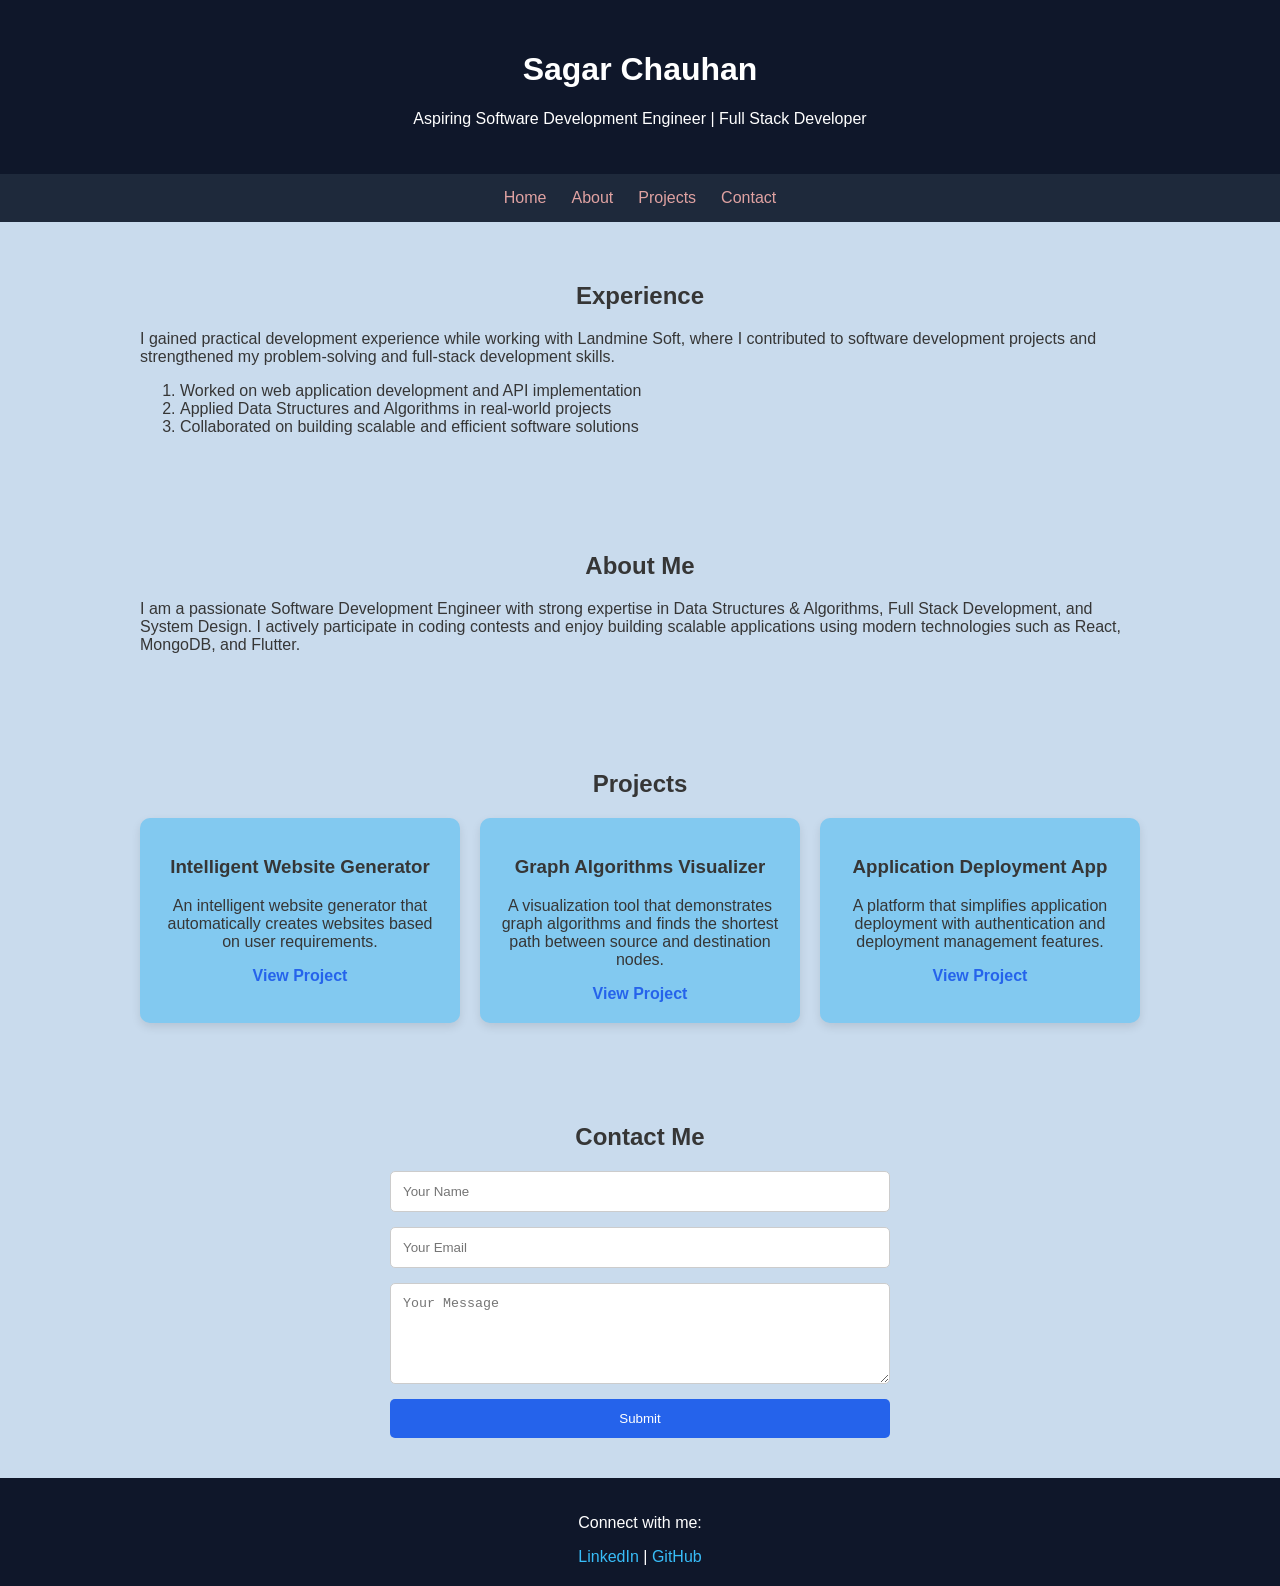
==== index.html @ afb1110c "basic html css" ====
<!doctype html>
<html lang="en">
  <head>
    <meta charset="UTF-8" />
    <meta name="viewport" content="width=device-width, initial-scale=1.0" />
    <title>Sagar Chauhan | Portfolio</title>

    <link rel="preconnect" href="https://fonts.googleapis.com" />
    <link rel="preconnect" href="https://fonts.gstatic.com" crossorigin />
    <link
      href="https://fonts.googleapis.com/css2?family=Outfit:wght@100..900&display=swap"
      rel="stylesheet"
    />

    <link rel="stylesheet" href="style.css" />
  </head>

  <body>
    <header>
      <h1>Sagar Chauhan</h1>
      <p>Aspiring Software Development Engineer | Full Stack Developer</p>
    </header>

    <nav>
      <a href="#home">Home</a>
      <a href="#about">About</a>
      <a href="#projects">Projects</a>
      <a href="#contact">Contact</a>
    </nav>

    <section id="home" class="container">
      <h2>Experience</h2>

      <p>
        I gained practical development experience while working with Landmine
        Soft, where I contributed to software development projects and
        strengthened my problem-solving and full-stack development skills.
      </p>

      <ol>
        <li>Worked on web application development and API implementation</li>
        <li>Applied Data Structures and Algorithms in real-world projects</li>
        <li>
          Collaborated on building scalable and efficient software solutions
        </li>
      </ol>
    </section>

    <section id="about" class="container">
      <h2>About Me</h2>

      <p>
        I am a passionate Software Development Engineer with strong expertise in
        Data Structures & Algorithms, Full Stack Development, and System Design.
        I actively participate in coding contests and enjoy building scalable
        applications using modern technologies such as React, MongoDB, and
        Flutter.
      </p>
    </section>

    <section id="projects" class="container">
      <h2>Projects</h2>

      <div class="project-grid">
        <div class="project-card">
          <h3>Intelligent Website Generator</h3>
          <p>
            An intelligent website generator that automatically creates websites
            based on user requirements.
          </p>
          <a
            href="https://github.com/sagarrrr21/intelligent-website-genrator"
            target="_blank"
            >View Project</a
          >
        </div>

        <div class="project-card">
          <h3>Graph Algorithms Visualizer</h3>
          <p>
            A visualization tool that demonstrates graph algorithms and finds
            the shortest path between source and destination nodes.
          </p>
          <a
            href="https://github.com/sagarrrr21/Path-Finding-Visualizer"
            target="_blank"
            >View Project</a
          >
        </div>

        <div class="project-card">
          <h3>Application Deployment App</h3>
          <p>
            A platform that simplifies application deployment with
            authentication and deployment management features.
          </p>
          <a href="https://github.com/sagarrrr21/Scalara" target="_blank"
            >View Project</a
          >
        </div>
      </div>
    </section>

    <section id="contact" class="container">
      <h2>Contact Me</h2>

      <form>
        <input type="text" name="name" placeholder="Your Name" required />
        <input type="email" name="email" placeholder="Your Email" required />
        <textarea
          name="message"
          placeholder="Your Message"
          rows="5"
          required
        ></textarea>
        <button type="submit">Submit</button>
      </form>
    </section>

    <footer>
      <p>Connect with me:</p>
      <a href="https://www.linkedin.com/in/sagarrrr21/" target="_blank"
        >LinkedIn</a
      >
      |
      <a href="https://github.com/sagarrrr21" target="_blank">GitHub</a>
    </footer>
  </body>
</html>
---- style.css ----
body {
  margin: 0;
  font-family: "Poppins", sans-serif;
  background-color: #c9dbed;
  color: #363636;
}

.container {
  max-width: 1000px;
  margin: auto;
  padding: 40px 20px;
}


header {
  background: #0f172a;
  color: white;
  text-align: center;
  padding: 30px;
}

nav {
  background: #1e293b;
  display: flex;
  justify-content: center;
  gap: 25px;
  padding: 15px;
}

nav a {
  color: rgb(224, 162, 162);
  text-decoration: none;
  font-weight: 500;
}

nav a:hover {
  color: #54c2f1;
}


section h2 {
  text-align: center;
  margin-bottom: 20px;
}


.project-grid {
  display: flex;
  gap: 20px;
  flex-wrap: wrap;
  justify-content: center;
}

.project-card {
  background: rgb(130, 201, 240);
  padding: 20px;
  border-radius: 10px;
  width: 280px;
  box-shadow: 0 4px 10px rgba(0, 0, 0, 0.1);
  text-align: center;
}

.project-card a {
  text-decoration: none;
  color: #2563eb;
  font-weight: bold;
}

form {
  display: flex;
  flex-direction: column;
  gap: 15px;
  max-width: 500px;
  margin: auto;
}

input,
textarea {
  padding: 12px;
  border-radius: 5px;
  border: 1px solid #ccc;
}

button {
  padding: 12px;
  background: #2563eb;
  color: white;
  border: none;
  cursor: pointer;
  border-radius: 5px;
}

button:hover {
  background: #1d4ed8;
}


footer {
  background: #0f172a;
  color: white;
  text-align: center;
  padding: 20px;
}

footer a {
  color: #38bdf8;
  text-decoration: none;
}


@media (max-width: 768px) {
  nav {
    flex-direction: column;
    align-items: center;
  }

  .project-grid {
    flex-direction: column;
    align-items: center;
  }
}
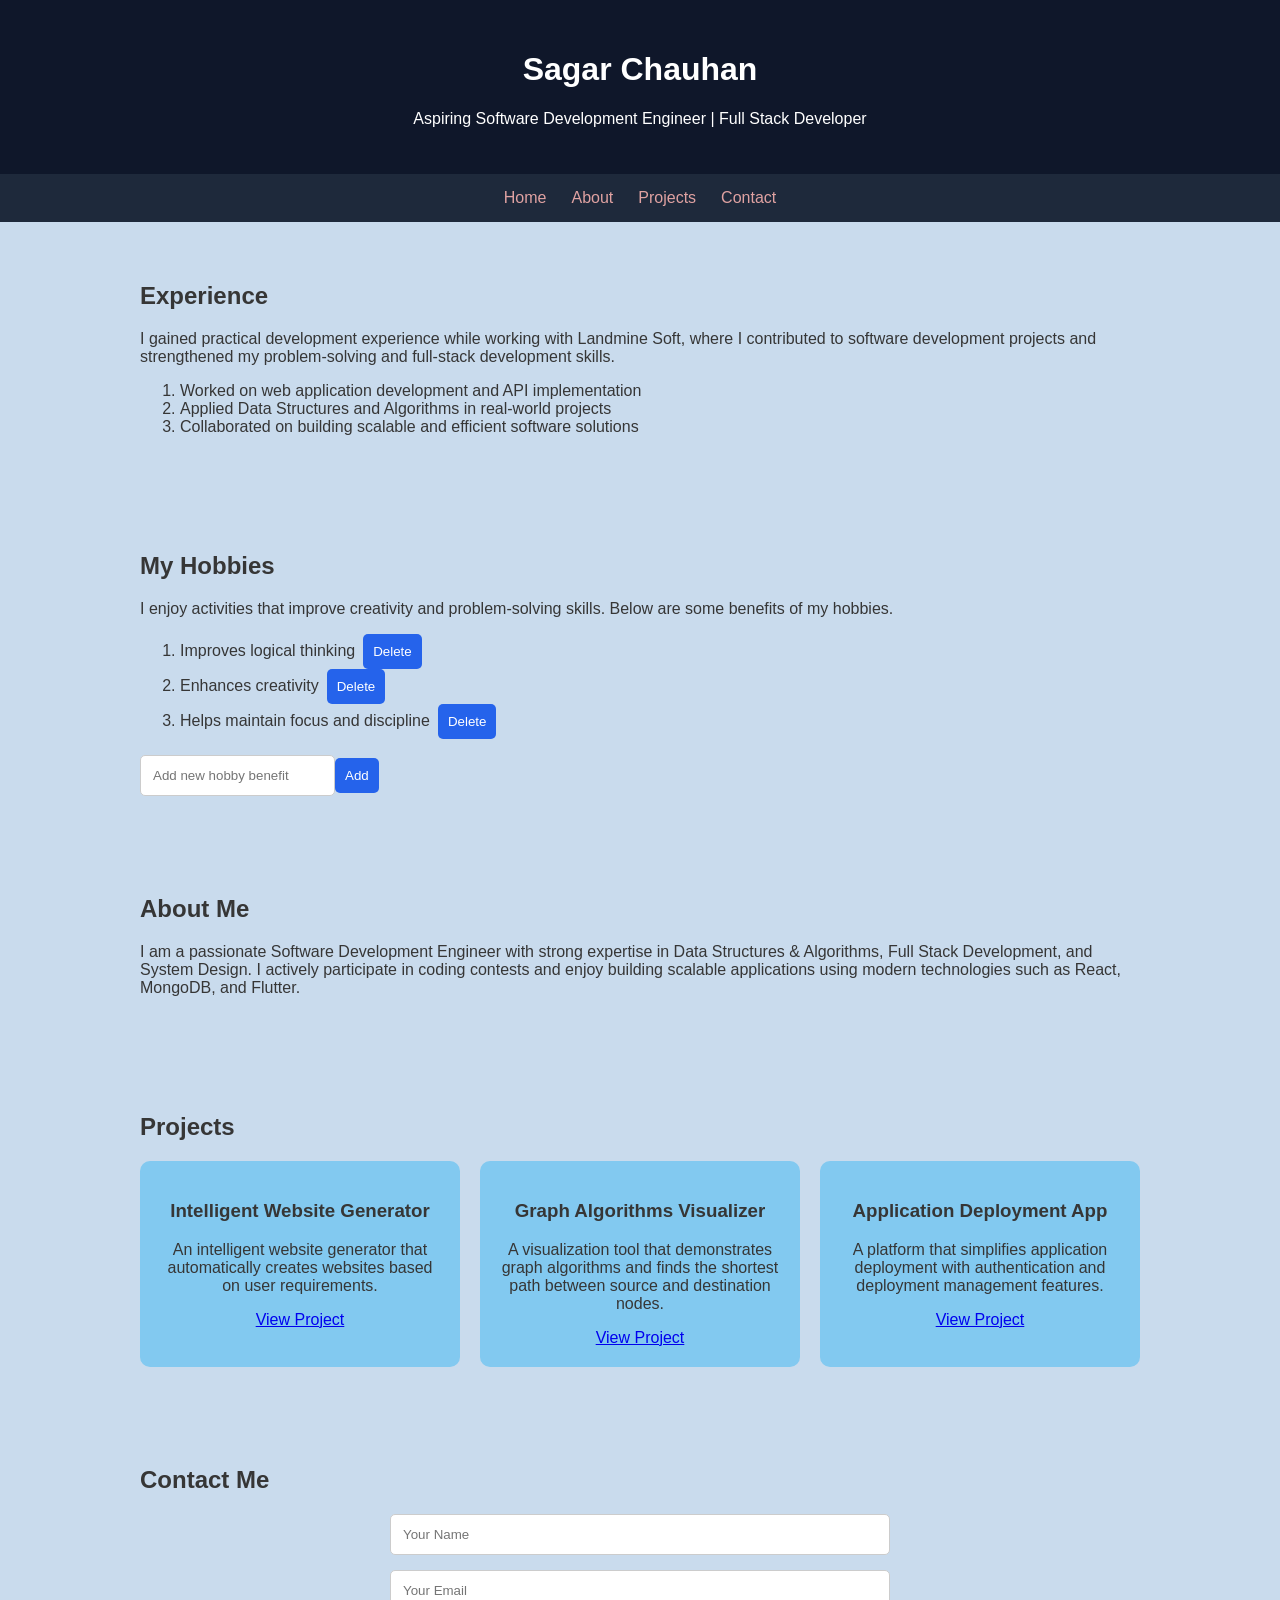
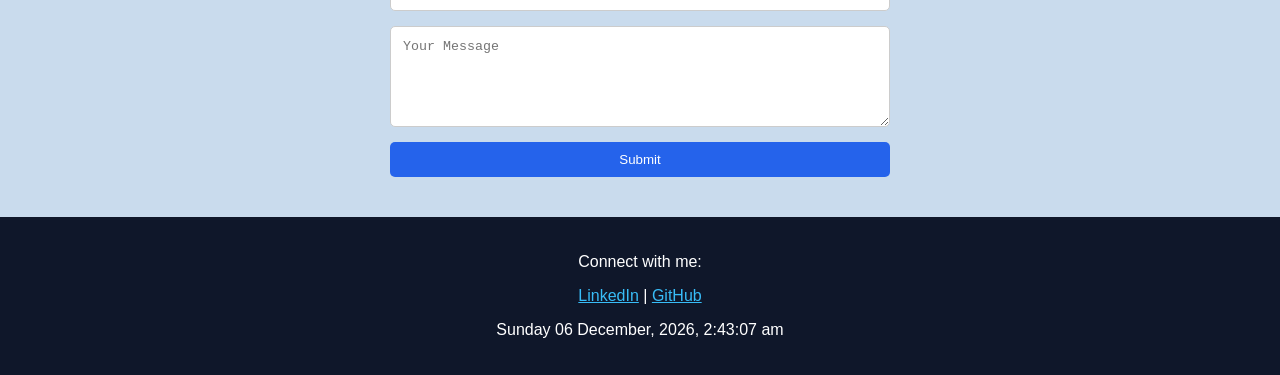
==== commit 4cac95d6: "2 week assignment changes" ====
--- a/index.html
+++ b/index.html
@@ -43,6 +43,20 @@
         <li>
           Collaborated on building scalable and efficient software solutions
         </li>
+      </ol>
+    </section>
+    <section id="hobby" class="container">
+      <h2>My Hobbies</h2>
+
+      <p>
+        I enjoy activities that improve creativity and problem-solving skills.
+        Below are some benefits of my hobbies.
+      </p>
+
+      <ol>
+        <li>Improves logical thinking</li>
+        <li>Enhances creativity</li>
+        <li>Helps maintain focus and discipline</li>
       </ol>
     </section>
 
@@ -125,5 +139,6 @@
       |
       <a href="https://github.com/sagarrrr21" target="_blank">GitHub</a>
     </footer>
+    <script src="script.js"></script>
   </body>
 </html>
--- a/style.css
+++ b/style.css
@@ -1,6 +1,6 @@
 body {
   margin: 0;
-  font-family: "Poppins", sans-serif;
+  font-family: "Outfit", sans-serif;
   background-color: #c9dbed;
   color: #363636;
 }
@@ -10,7 +10,6 @@
   margin: auto;
   padding: 40px 20px;
 }
-
 
 header {
   background: #0f172a;
@@ -30,25 +29,17 @@
 nav a {
   color: rgb(224, 162, 162);
   text-decoration: none;
-  font-weight: 500;
 }
 
 nav a:hover {
   color: #54c2f1;
 }
 
-
-section h2 {
-  text-align: center;
-  margin-bottom: 20px;
-}
-
-
 .project-grid {
   display: flex;
   gap: 20px;
+  justify-content: center;
   flex-wrap: wrap;
-  justify-content: center;
 }
 
 .project-card {
@@ -56,14 +47,7 @@
   padding: 20px;
   border-radius: 10px;
   width: 280px;
-  box-shadow: 0 4px 10px rgba(0, 0, 0, 0.1);
   text-align: center;
-}
-
-.project-card a {
-  text-decoration: none;
-  color: #2563eb;
-  font-weight: bold;
 }
 
 form {
@@ -82,7 +66,7 @@
 }
 
 button {
-  padding: 12px;
+  padding: 10px;
   background: #2563eb;
   color: white;
   border: none;
@@ -94,7 +78,6 @@
   background: #1d4ed8;
 }
 
-
 footer {
   background: #0f172a;
   color: white;
@@ -104,18 +87,4 @@
 
 footer a {
   color: #38bdf8;
-  text-decoration: none;
 }
-
-
-@media (max-width: 768px) {
-  nav {
-    flex-direction: column;
-    align-items: center;
-  }
-
-  .project-grid {
-    flex-direction: column;
-    align-items: center;
-  }
-}
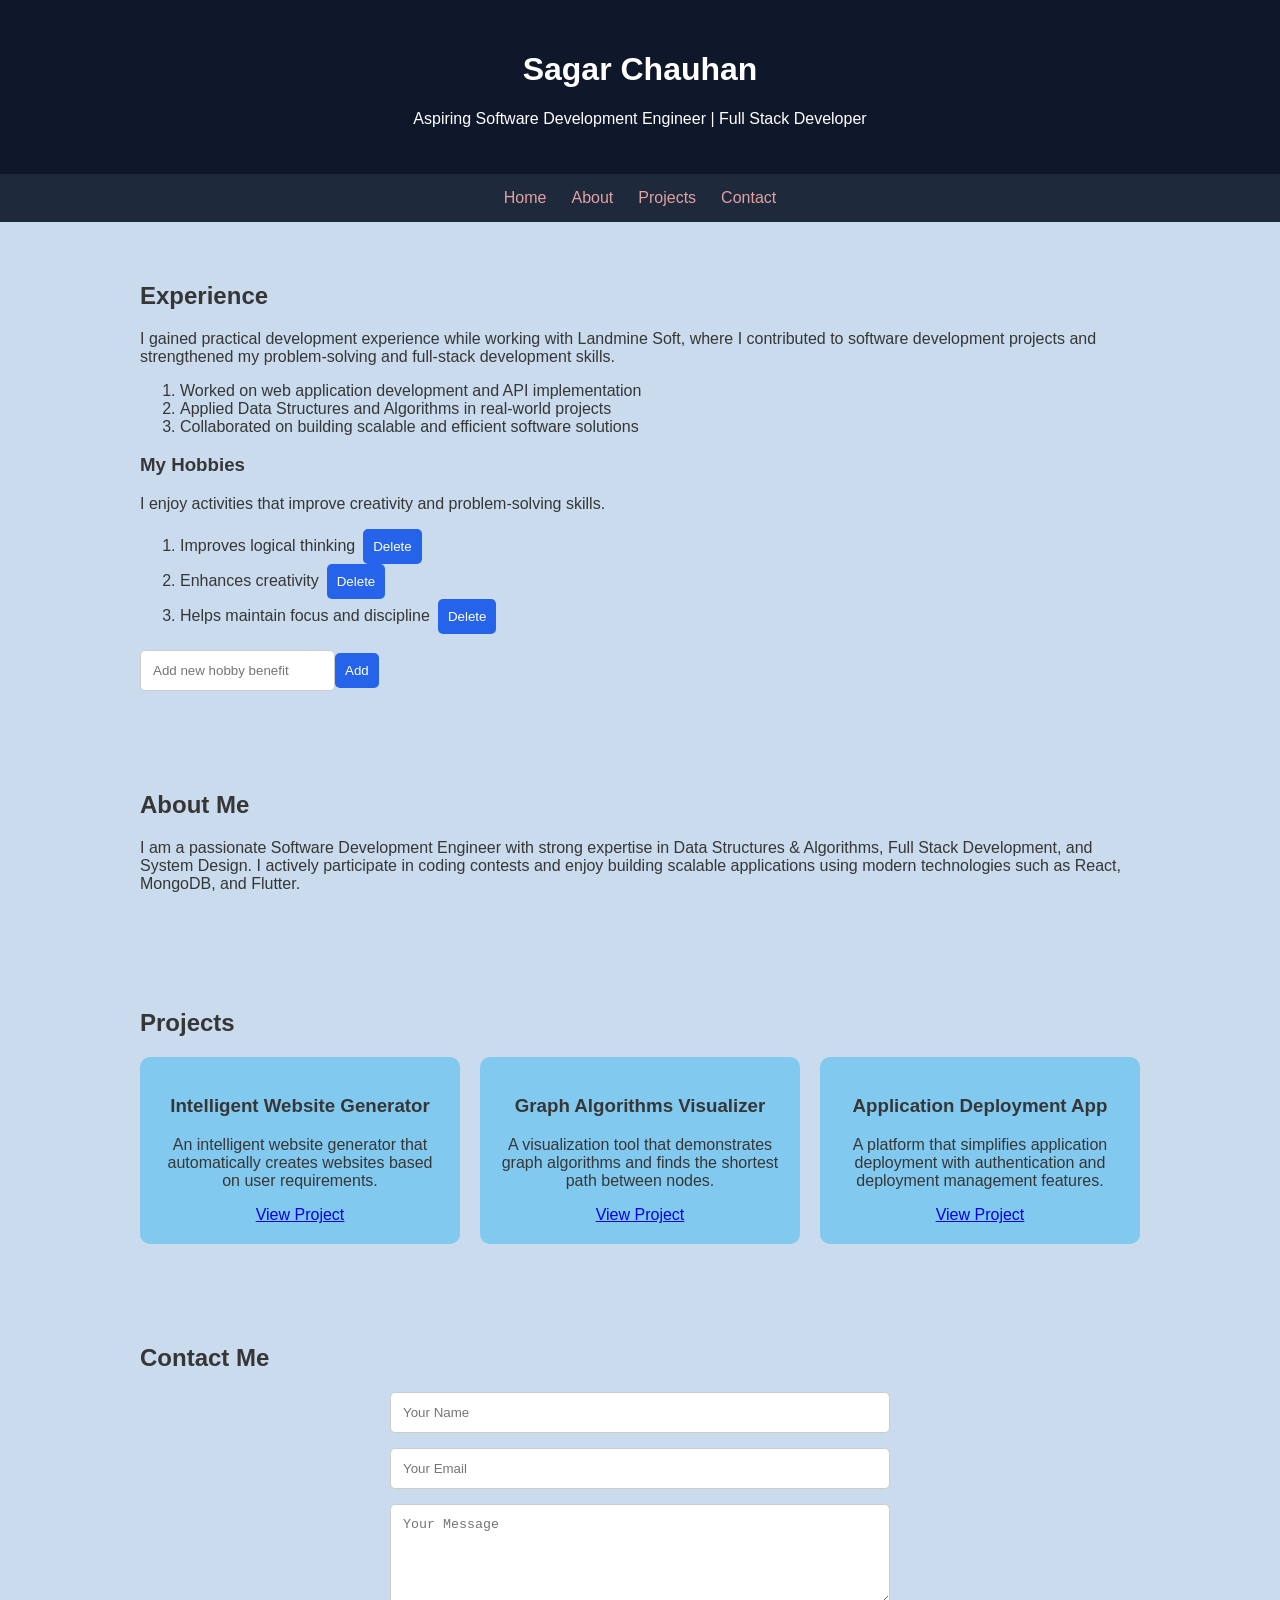
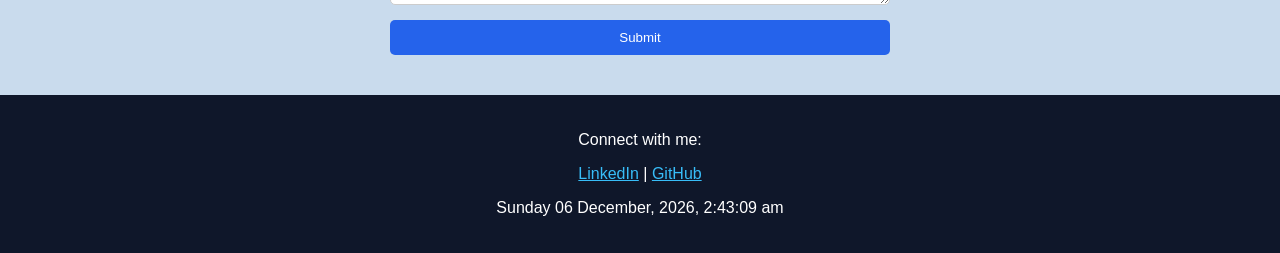
==== commit c2ccb608: "final changes" ====
--- a/index.html
+++ b/index.html
@@ -2,32 +2,43 @@
 <html lang="en">
   <head>
     <meta charset="UTF-8" />
+
+    <!-- Responsive viewport -->
     <meta name="viewport" content="width=device-width, initial-scale=1.0" />
+
     <title>Sagar Chauhan | Portfolio</title>
 
+    <!-- Google Font -->
     <link rel="preconnect" href="https://fonts.googleapis.com" />
     <link rel="preconnect" href="https://fonts.gstatic.com" crossorigin />
+
     <link
       href="https://fonts.googleapis.com/css2?family=Outfit:wght@100..900&display=swap"
       rel="stylesheet"
     />
 
+    <!-- CSS -->
     <link rel="stylesheet" href="style.css" />
   </head>
 
   <body>
+    <!-- Header Section -->
     <header>
       <h1>Sagar Chauhan</h1>
       <p>Aspiring Software Development Engineer | Full Stack Developer</p>
     </header>
 
+    <!-- Navigation -->
     <nav>
-      <a href="#home">Home</a>
-      <a href="#about">About</a>
-      <a href="#projects">Projects</a>
-      <a href="#contact">Contact</a>
+      <ul>
+        <li><a href="#home">Home</a></li>
+        <li><a href="#about">About</a></li>
+        <li><a href="#projects">Projects</a></li>
+        <li><a href="#contact">Contact</a></li>
+      </ul>
     </nav>
 
+    <!-- Home Section -->
     <section id="home" class="container">
       <h2>Experience</h2>
 
@@ -44,22 +55,22 @@
           Collaborated on building scalable and efficient software solutions
         </li>
       </ol>
-    </section>
-    <section id="hobby" class="container">
-      <h2>My Hobbies</h2>
+
+      <!-- Hobby Subsection -->
+      <h3>My Hobbies</h3>
 
       <p>
         I enjoy activities that improve creativity and problem-solving skills.
-        Below are some benefits of my hobbies.
       </p>
 
-      <ol>
+      <ol id="hobby-list">
         <li>Improves logical thinking</li>
         <li>Enhances creativity</li>
         <li>Helps maintain focus and discipline</li>
       </ol>
     </section>
 
+    <!-- About Section -->
     <section id="about" class="container">
       <h2>About Me</h2>
 
@@ -72,6 +83,7 @@
       </p>
     </section>
 
+    <!-- Projects Section -->
     <section id="projects" class="container">
       <h2>Projects</h2>
 
@@ -83,23 +95,27 @@
             based on user requirements.
           </p>
           <a
-            href="https://github.com/sagarrrr21/intelligent-website-genrator"
+            href="https://github.com/sagarrrr21/intelligent-website-genrrator"
             target="_blank"
-            >View Project</a
+            rel="noopener noreferrer"
           >
+            View Project
+          </a>
         </div>
 
         <div class="project-card">
           <h3>Graph Algorithms Visualizer</h3>
           <p>
             A visualization tool that demonstrates graph algorithms and finds
-            the shortest path between source and destination nodes.
+            the shortest path between nodes.
           </p>
           <a
             href="https://github.com/sagarrrr21/Path-Finding-Visualizer"
             target="_blank"
-            >View Project</a
+            rel="noopener noreferrer"
           >
+            View Project
+          </a>
         </div>
 
         <div class="project-card">
@@ -108,37 +124,51 @@
             A platform that simplifies application deployment with
             authentication and deployment management features.
           </p>
-          <a href="https://github.com/sagarrrr21/Scalara" target="_blank"
-            >View Project</a
+          <a
+            href="https://github.com/sagarrrr21/Scalara"
+            target="_blank"
+            rel="noopener noreferrer"
           >
+            View Project
+          </a>
         </div>
       </div>
     </section>
 
+    <!-- Contact Section -->
     <section id="contact" class="container">
       <h2>Contact Me</h2>
 
       <form>
         <input type="text" name="name" placeholder="Your Name" required />
+
         <input type="email" name="email" placeholder="Your Email" required />
+
         <textarea
           name="message"
+          rows="5"
           placeholder="Your Message"
-          rows="5"
           required
         ></textarea>
+
         <button type="submit">Submit</button>
       </form>
     </section>
 
+    <!-- Footer -->
     <footer>
       <p>Connect with me:</p>
+
       <a href="https://www.linkedin.com/in/sagarrrr21/" target="_blank"
         >LinkedIn</a
       >
       |
       <a href="https://github.com/sagarrrr21" target="_blank">GitHub</a>
+
+      <p id="time"></p>
     </footer>
+
+    <!-- JavaScript -->
     <script src="script.js"></script>
   </body>
 </html>
--- a/style.css
+++ b/style.css
@@ -1,3 +1,5 @@
+/* General Page Styling */
+
 body {
   margin: 0;
   font-family: "Outfit", sans-serif;
@@ -5,11 +7,15 @@
   color: #363636;
 }
 
+/* Main container */
+
 .container {
   max-width: 1000px;
   margin: auto;
   padding: 40px 20px;
 }
+
+/* Header */
 
 header {
   background: #0f172a;
@@ -18,12 +24,20 @@
   padding: 30px;
 }
 
+/* Navigation */
+
 nav {
   background: #1e293b;
+  padding: 15px;
+}
+
+nav ul {
+  list-style: none;
   display: flex;
   justify-content: center;
   gap: 25px;
-  padding: 15px;
+  margin: 0;
+  padding: 0;
 }
 
 nav a {
@@ -35,12 +49,16 @@
   color: #54c2f1;
 }
 
+/* Project Layout */
+
 .project-grid {
   display: flex;
   gap: 20px;
   justify-content: center;
   flex-wrap: wrap;
 }
+
+/* Project Card */
 
 .project-card {
   background: rgb(130, 201, 240);
@@ -49,6 +67,8 @@
   width: 280px;
   text-align: center;
 }
+
+/* Contact Form */
 
 form {
   display: flex;
@@ -65,6 +85,8 @@
   border: 1px solid #ccc;
 }
 
+/* Buttons */
+
 button {
   padding: 10px;
   background: #2563eb;
@@ -78,6 +100,8 @@
   background: #1d4ed8;
 }
 
+/* Footer */
+
 footer {
   background: #0f172a;
   color: white;
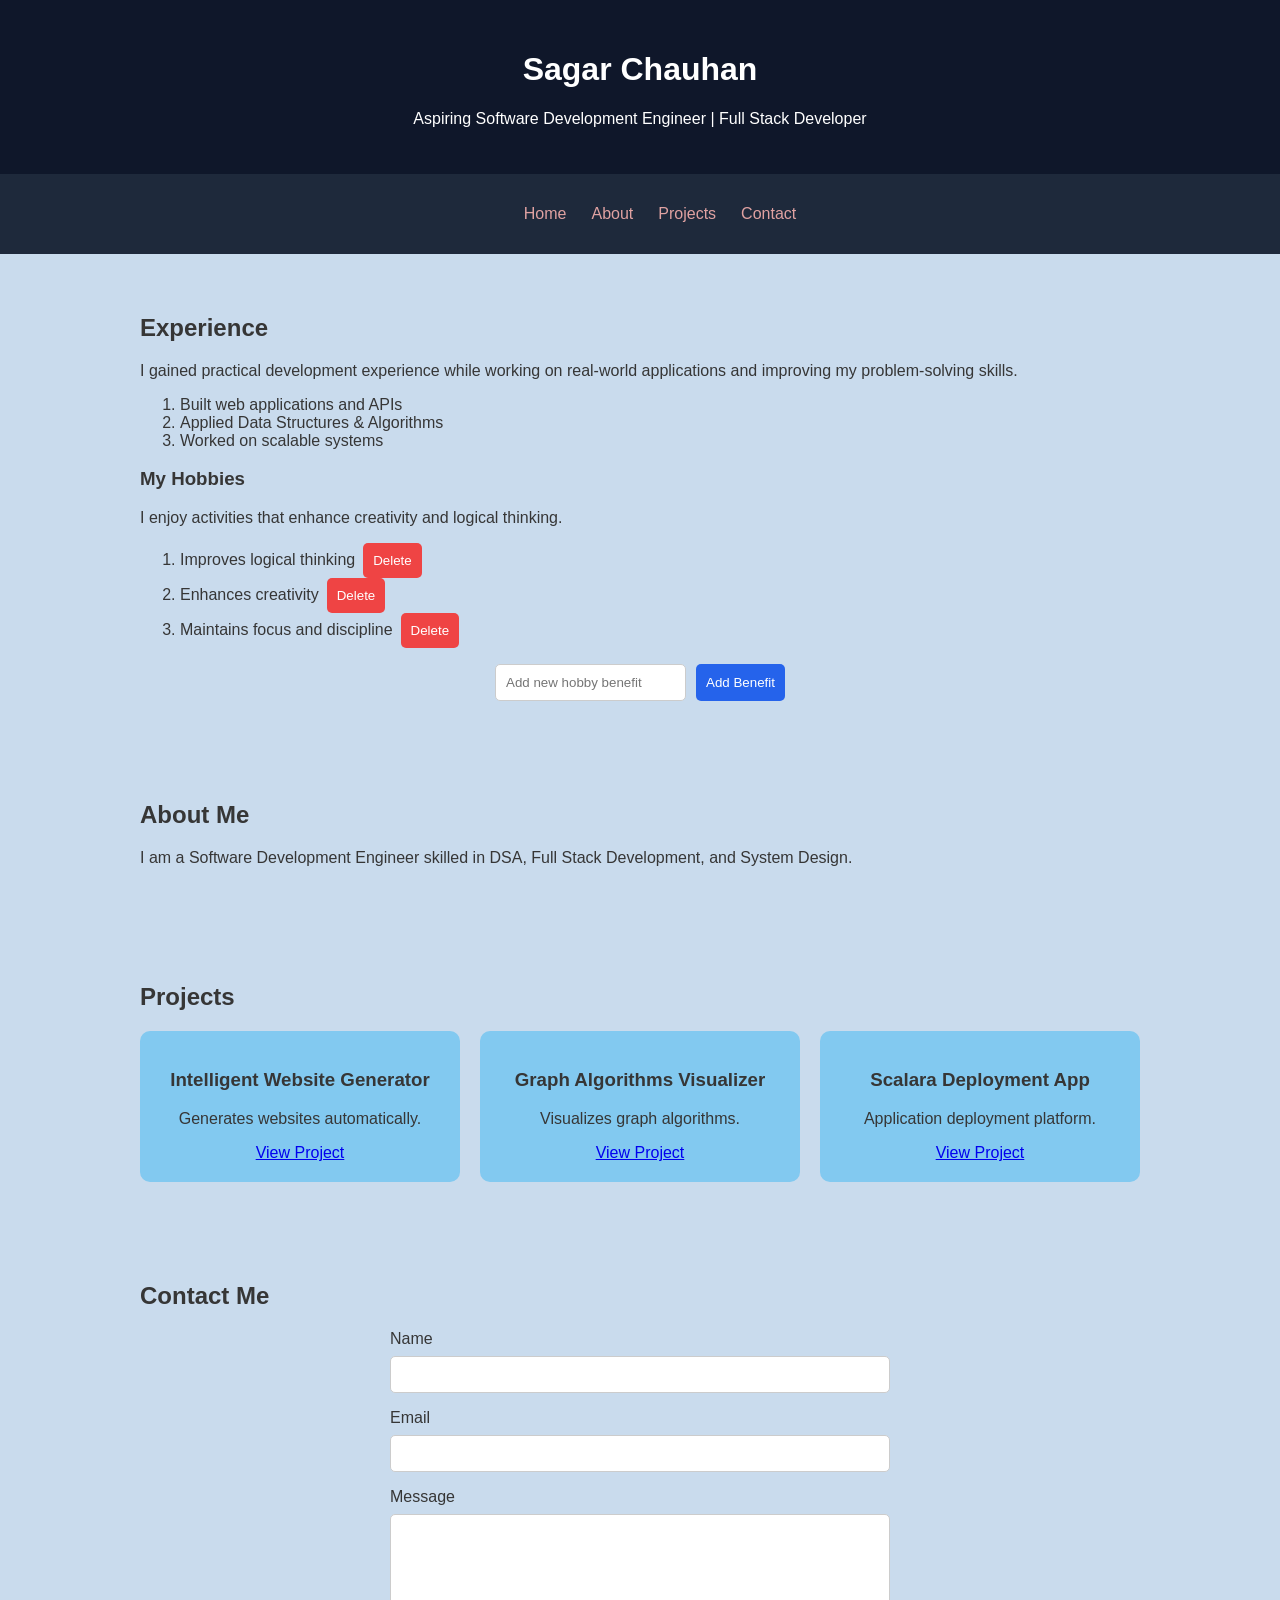
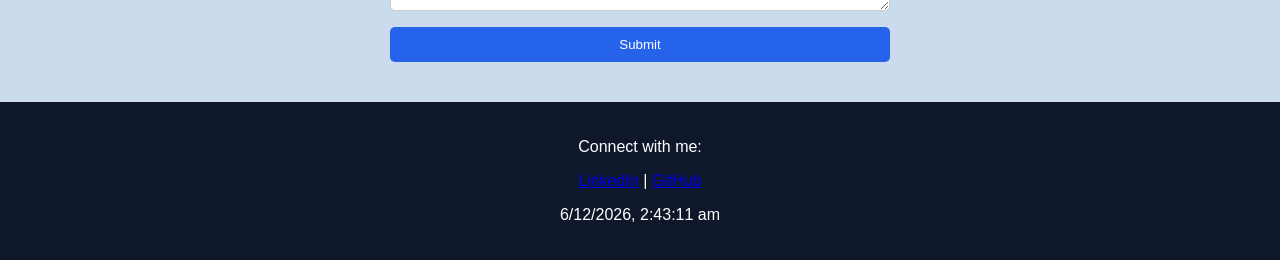
==== commit 93893b90: "Week 2 Assignment final Changes" ====
--- a/index.html
+++ b/index.html
@@ -3,7 +3,7 @@
   <head>
     <meta charset="UTF-8" />
 
-    <!-- Responsive viewport -->
+    <!-- Responsive Meta -->
     <meta name="viewport" content="width=device-width, initial-scale=1.0" />
 
     <title>Sagar Chauhan | Portfolio</title>
@@ -11,7 +11,6 @@
     <!-- Google Font -->
     <link rel="preconnect" href="https://fonts.googleapis.com" />
     <link rel="preconnect" href="https://fonts.gstatic.com" crossorigin />
-
     <link
       href="https://fonts.googleapis.com/css2?family=Outfit:wght@100..900&display=swap"
       rel="stylesheet"
@@ -43,43 +42,43 @@
       <h2>Experience</h2>
 
       <p>
-        I gained practical development experience while working with Landmine
-        Soft, where I contributed to software development projects and
-        strengthened my problem-solving and full-stack development skills.
+        I gained practical development experience while working on real-world
+        applications and improving my problem-solving skills.
       </p>
 
       <ol>
-        <li>Worked on web application development and API implementation</li>
-        <li>Applied Data Structures and Algorithms in real-world projects</li>
-        <li>
-          Collaborated on building scalable and efficient software solutions
-        </li>
+        <li>Built web applications and APIs</li>
+        <li>Applied Data Structures & Algorithms</li>
+        <li>Worked on scalable systems</li>
       </ol>
 
-      <!-- Hobby Subsection -->
+      <!-- Hobby Section -->
       <h3>My Hobbies</h3>
-
-      <p>
-        I enjoy activities that improve creativity and problem-solving skills.
-      </p>
+      <p>I enjoy activities that enhance creativity and logical thinking.</p>
 
       <ol id="hobby-list">
         <li>Improves logical thinking</li>
         <li>Enhances creativity</li>
-        <li>Helps maintain focus and discipline</li>
+        <li>Maintains focus and discipline</li>
       </ol>
+
+      <!-- Input + Button aligned properly -->
+      <div class="hobby-input">
+        <input
+          type="text"
+          id="hobby-input"
+          placeholder="Add new hobby benefit"
+        />
+        <button id="add-hobby-btn">Add Benefit</button>
+      </div>
     </section>
 
     <!-- About Section -->
     <section id="about" class="container">
       <h2>About Me</h2>
-
       <p>
-        I am a passionate Software Development Engineer with strong expertise in
-        Data Structures & Algorithms, Full Stack Development, and System Design.
-        I actively participate in coding contests and enjoy building scalable
-        applications using modern technologies such as React, MongoDB, and
-        Flutter.
+        I am a Software Development Engineer skilled in DSA, Full Stack
+        Development, and System Design.
       </p>
     </section>
 
@@ -90,47 +89,30 @@
       <div class="project-grid">
         <div class="project-card">
           <h3>Intelligent Website Generator</h3>
-          <p>
-            An intelligent website generator that automatically creates websites
-            based on user requirements.
-          </p>
+          <p>Generates websites automatically.</p>
           <a
             href="https://github.com/sagarrrr21/intelligent-website-genrrator"
             target="_blank"
-            rel="noopener noreferrer"
+            >View Project</a
           >
-            View Project
-          </a>
         </div>
 
         <div class="project-card">
           <h3>Graph Algorithms Visualizer</h3>
-          <p>
-            A visualization tool that demonstrates graph algorithms and finds
-            the shortest path between nodes.
-          </p>
+          <p>Visualizes graph algorithms.</p>
           <a
             href="https://github.com/sagarrrr21/Path-Finding-Visualizer"
             target="_blank"
-            rel="noopener noreferrer"
+            >View Project</a
           >
-            View Project
-          </a>
         </div>
 
         <div class="project-card">
-          <h3>Application Deployment App</h3>
-          <p>
-            A platform that simplifies application deployment with
-            authentication and deployment management features.
-          </p>
-          <a
-            href="https://github.com/sagarrrr21/Scalara"
-            target="_blank"
-            rel="noopener noreferrer"
+          <h3>Scalara Deployment App</h3>
+          <p>Application deployment platform.</p>
+          <a href="https://github.com/sagarrrr21/Scalara" target="_blank"
+            >View Project</a
           >
-            View Project
-          </a>
         </div>
       </div>
     </section>
@@ -139,17 +121,21 @@
     <section id="contact" class="container">
       <h2>Contact Me</h2>
 
-      <form>
-        <input type="text" name="name" placeholder="Your Name" required />
+      <form id="contact-form">
+        <!-- Name -->
+        <label for="name">Name</label>
+        <input id="name" type="text" name="name" />
+        <span class="error" id="name-error"></span>
 
-        <input type="email" name="email" placeholder="Your Email" required />
+        <!-- Email -->
+        <label for="email">Email</label>
+        <input id="email" type="email" name="email" />
+        <span class="error" id="email-error"></span>
 
-        <textarea
-          name="message"
-          rows="5"
-          placeholder="Your Message"
-          required
-        ></textarea>
+        <!-- Message -->
+        <label for="message">Message</label>
+        <textarea id="message" name="message" rows="5"></textarea>
+        <span class="error" id="message-error"></span>
 
         <button type="submit">Submit</button>
       </form>
@@ -158,7 +144,6 @@
     <!-- Footer -->
     <footer>
       <p>Connect with me:</p>
-
       <a href="https://www.linkedin.com/in/sagarrrr21/" target="_blank"
         >LinkedIn</a
       >
@@ -168,7 +153,7 @@
       <p id="time"></p>
     </footer>
 
-    <!-- JavaScript -->
+    <!-- JS -->
     <script src="script.js"></script>
   </body>
 </html>
--- a/style.css
+++ b/style.css
@@ -1,5 +1,4 @@
-/* General Page Styling */
-
+/* General Styling */
 body {
   margin: 0;
   font-family: "Outfit", sans-serif;
@@ -7,8 +6,7 @@
   color: #363636;
 }
 
-/* Main container */
-
+/* Container */
 .container {
   max-width: 1000px;
   margin: auto;
@@ -16,7 +14,6 @@
 }
 
 /* Header */
-
 header {
   background: #0f172a;
   color: white;
@@ -25,7 +22,6 @@
 }
 
 /* Navigation */
-
 nav {
   background: #1e293b;
   padding: 15px;
@@ -36,8 +32,6 @@
   display: flex;
   justify-content: center;
   gap: 25px;
-  margin: 0;
-  padding: 0;
 }
 
 nav a {
@@ -45,20 +39,13 @@
   text-decoration: none;
 }
 
-nav a:hover {
-  color: #54c2f1;
-}
-
-/* Project Layout */
-
+/* Projects */
 .project-grid {
   display: flex;
   gap: 20px;
   justify-content: center;
   flex-wrap: wrap;
 }
-
-/* Project Card */
 
 .project-card {
   background: rgb(130, 201, 240);
@@ -68,47 +55,63 @@
   text-align: center;
 }
 
-/* Contact Form */
-
+/* Form */
 form {
   display: flex;
   flex-direction: column;
-  gap: 15px;
+  gap: 8px;
   max-width: 500px;
   margin: auto;
 }
 
 input,
 textarea {
-  padding: 12px;
+  padding: 10px;
   border-radius: 5px;
   border: 1px solid #ccc;
 }
 
+/* Error Messages */
+.error {
+  color: red;
+  font-size: 12px;
+}
+
 /* Buttons */
-
 button {
   padding: 10px;
   background: #2563eb;
   color: white;
   border: none;
+  border-radius: 5px;
   cursor: pointer;
-  border-radius: 5px;
 }
 
 button:hover {
   background: #1d4ed8;
 }
 
+/* Hobby Section */
+.hobby-input {
+  display: flex;
+  gap: 10px;
+  margin-top: 10px;
+  justify-content: center;
+}
+
+.delete-btn {
+  margin-left: 8px;
+  background: #ef4444;
+}
+
+.delete-btn:hover {
+  background: #dc2626;
+}
+
 /* Footer */
-
 footer {
   background: #0f172a;
   color: white;
   text-align: center;
   padding: 20px;
 }
-
-footer a {
-  color: #38bdf8;
-}
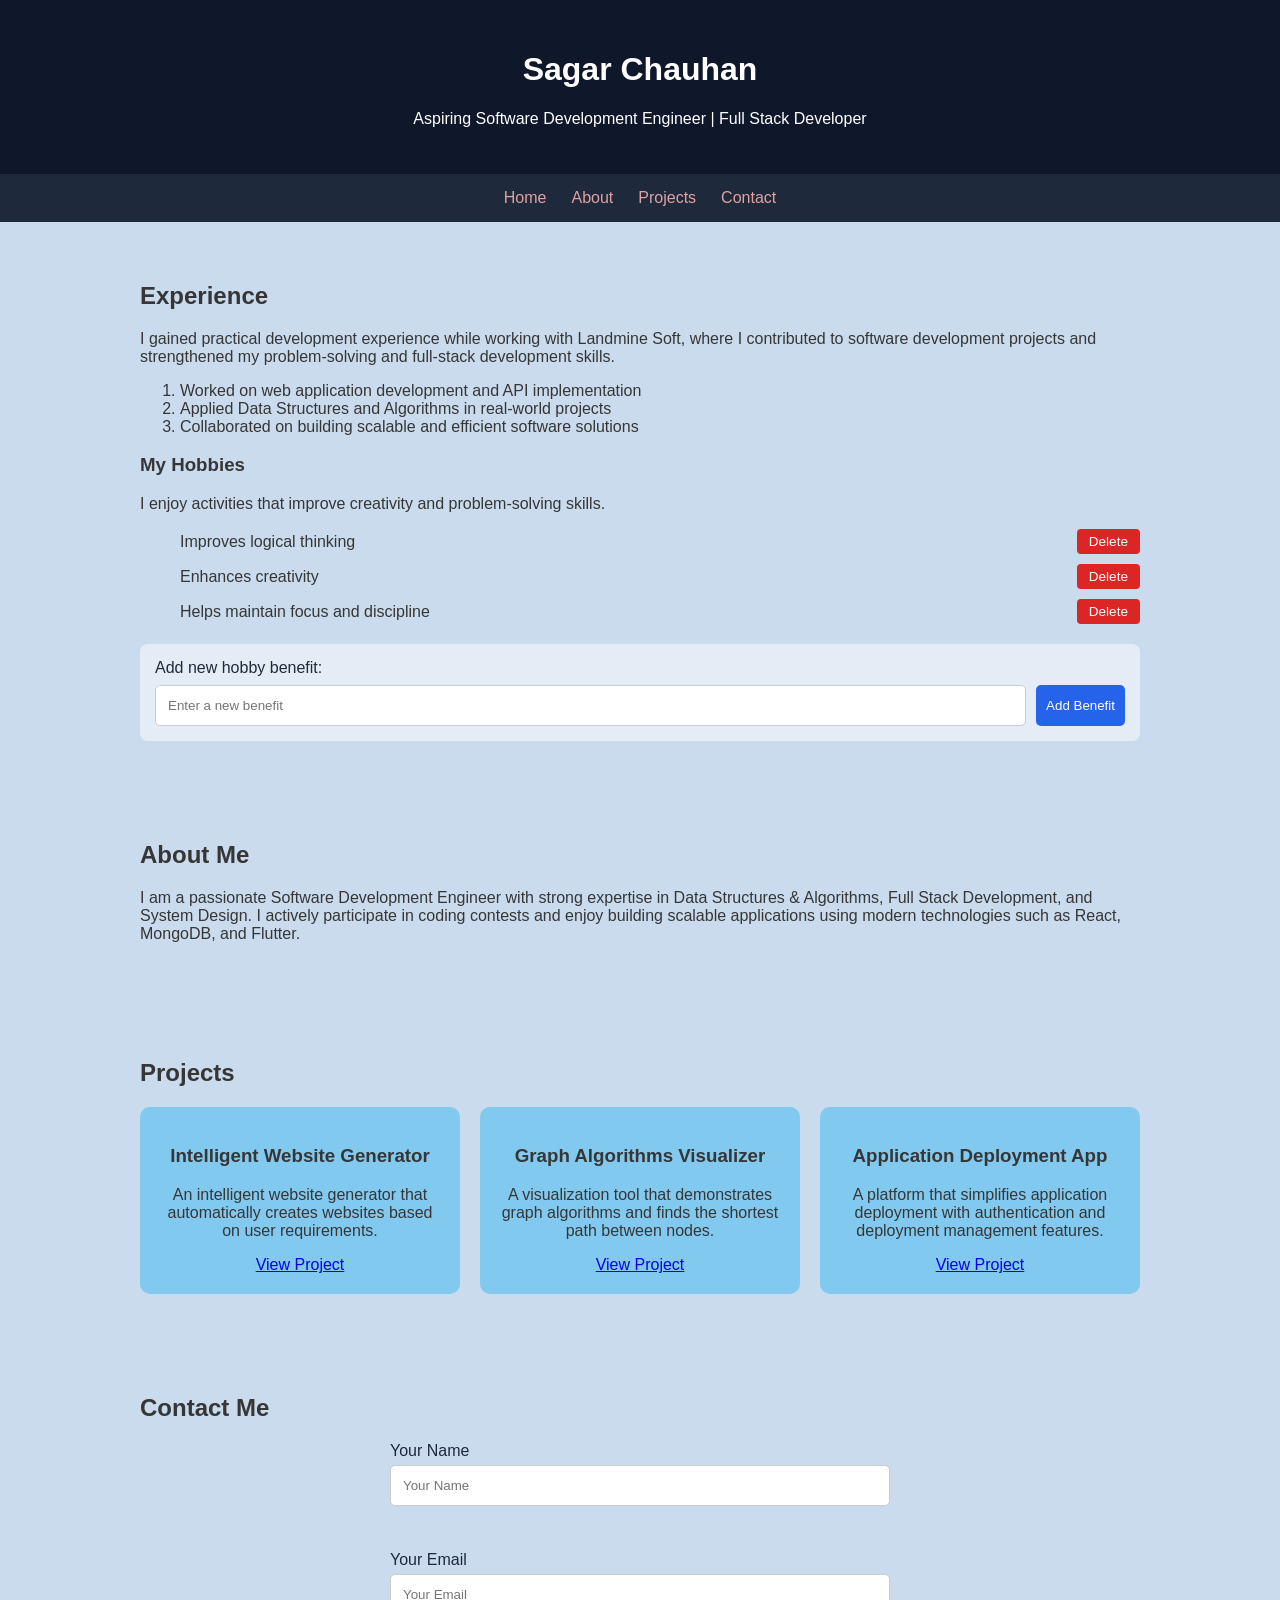
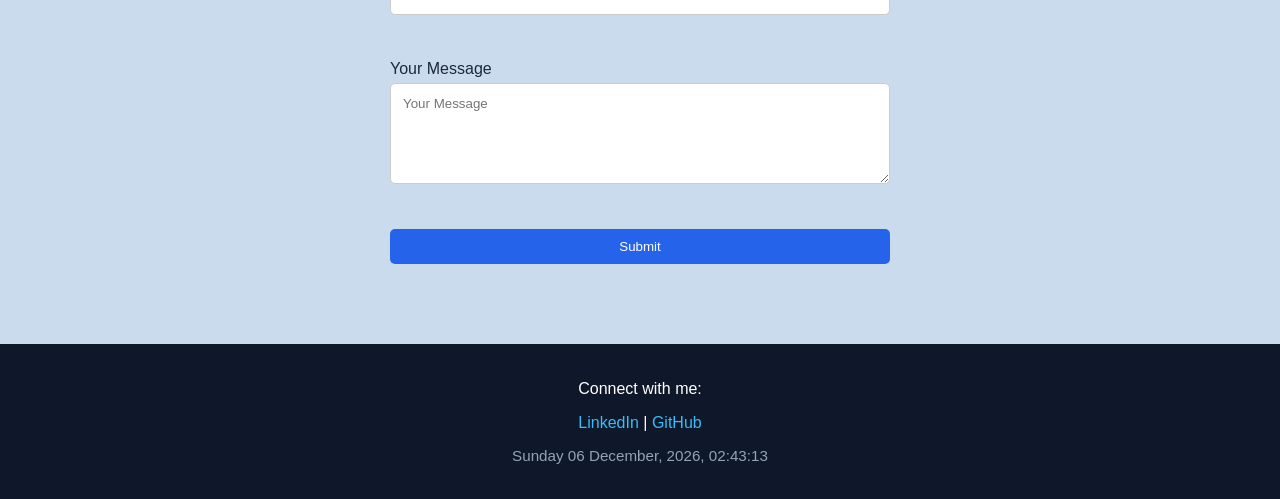
==== commit 58380d56: "Week 2 Assignment final Changes" ====
--- a/index.html
+++ b/index.html
@@ -3,7 +3,7 @@
   <head>
     <meta charset="UTF-8" />
 
-    <!-- Responsive Meta -->
+    <!-- Responsive viewport -->
     <meta name="viewport" content="width=device-width, initial-scale=1.0" />
 
     <title>Sagar Chauhan | Portfolio</title>
@@ -11,6 +11,7 @@
     <!-- Google Font -->
     <link rel="preconnect" href="https://fonts.googleapis.com" />
     <link rel="preconnect" href="https://fonts.gstatic.com" crossorigin />
+
     <link
       href="https://fonts.googleapis.com/css2?family=Outfit:wght@100..900&display=swap"
       rel="stylesheet"
@@ -42,43 +43,63 @@
       <h2>Experience</h2>
 
       <p>
-        I gained practical development experience while working on real-world
-        applications and improving my problem-solving skills.
+        I gained practical development experience while working with Landmine
+        Soft, where I contributed to software development projects and
+        strengthened my problem-solving and full-stack development skills.
       </p>
 
       <ol>
-        <li>Built web applications and APIs</li>
-        <li>Applied Data Structures & Algorithms</li>
-        <li>Worked on scalable systems</li>
+        <li>Worked on web application development and API implementation</li>
+        <li>Applied Data Structures and Algorithms in real-world projects</li>
+        <li>
+          Collaborated on building scalable and efficient software solutions
+        </li>
       </ol>
 
-      <!-- Hobby Section -->
+      <!-- Hobby Subsection -->
       <h3>My Hobbies</h3>
-      <p>I enjoy activities that enhance creativity and logical thinking.</p>
-
-      <ol id="hobby-list">
+
+      <p>
+        I enjoy activities that improve creativity and problem-solving skills.
+      </p>
+
+      <ol id="hobby-list" aria-label="List of hobby benefits">
         <li>Improves logical thinking</li>
         <li>Enhances creativity</li>
-        <li>Maintains focus and discipline</li>
+        <li>Helps maintain focus and discipline</li>
       </ol>
 
-      <!-- Input + Button aligned properly -->
-      <div class="hobby-input">
-        <input
-          type="text"
-          id="hobby-input"
-          placeholder="Add new hobby benefit"
-        />
-        <button id="add-hobby-btn">Add Benefit</button>
+      <!-- Hobby Input Section - Added for Assignment -->
+      <div class="hobby-input-section">
+        <label for="hobby-input">Add new hobby benefit:</label>
+        <div class="input-button-group">
+          <input
+            type="text"
+            id="hobby-input"
+            placeholder="Enter a new benefit"
+            aria-label="New hobby benefit input"
+          />
+          <button
+            type="button"
+            id="add-hobby-btn"
+            aria-label="Add hobby benefit to list"
+          >
+            Add Benefit
+          </button>
+        </div>
       </div>
     </section>
 
     <!-- About Section -->
     <section id="about" class="container">
       <h2>About Me</h2>
+
       <p>
-        I am a Software Development Engineer skilled in DSA, Full Stack
-        Development, and System Design.
+        I am a passionate Software Development Engineer with strong expertise in
+        Data Structures & Algorithms, Full Stack Development, and System Design.
+        I actively participate in coding contests and enjoy building scalable
+        applications using modern technologies such as React, MongoDB, and
+        Flutter.
       </p>
     </section>
 
@@ -89,30 +110,47 @@
       <div class="project-grid">
         <div class="project-card">
           <h3>Intelligent Website Generator</h3>
-          <p>Generates websites automatically.</p>
+          <p>
+            An intelligent website generator that automatically creates websites
+            based on user requirements.
+          </p>
           <a
             href="https://github.com/sagarrrr21/intelligent-website-genrrator"
             target="_blank"
-            >View Project</a
-          >
+            rel="noopener noreferrer"
+          >
+            View Project
+          </a>
         </div>
 
         <div class="project-card">
           <h3>Graph Algorithms Visualizer</h3>
-          <p>Visualizes graph algorithms.</p>
+          <p>
+            A visualization tool that demonstrates graph algorithms and finds
+            the shortest path between nodes.
+          </p>
           <a
             href="https://github.com/sagarrrr21/Path-Finding-Visualizer"
             target="_blank"
-            >View Project</a
-          >
+            rel="noopener noreferrer"
+          >
+            View Project
+          </a>
         </div>
 
         <div class="project-card">
-          <h3>Scalara Deployment App</h3>
-          <p>Application deployment platform.</p>
-          <a href="https://github.com/sagarrrr21/Scalara" target="_blank"
-            >View Project</a
-          >
+          <h3>Application Deployment App</h3>
+          <p>
+            A platform that simplifies application deployment with
+            authentication and deployment management features.
+          </p>
+          <a
+            href="https://github.com/sagarrrr21/Scalara"
+            target="_blank"
+            rel="noopener noreferrer"
+          >
+            View Project
+          </a>
         </div>
       </div>
     </section>
@@ -122,20 +160,44 @@
       <h2>Contact Me</h2>
 
       <form id="contact-form">
-        <!-- Name -->
-        <label for="name">Name</label>
-        <input id="name" type="text" name="name" />
-        <span class="error" id="name-error"></span>
-
-        <!-- Email -->
-        <label for="email">Email</label>
-        <input id="email" type="email" name="email" />
-        <span class="error" id="email-error"></span>
-
-        <!-- Message -->
-        <label for="message">Message</label>
-        <textarea id="message" name="message" rows="5"></textarea>
-        <span class="error" id="message-error"></span>
+        <div class="form-group">
+          <label for="name">Your Name</label>
+          <input
+            type="text"
+            id="name"
+            name="name"
+            placeholder="Your Name"
+            required
+            aria-required="true"
+          />
+          <span class="error-message" id="name-error"></span>
+        </div>
+
+        <div class="form-group">
+          <label for="email">Your Email</label>
+          <input
+            type="email"
+            id="email"
+            name="email"
+            placeholder="Your Email"
+            required
+            aria-required="true"
+          />
+          <span class="error-message" id="email-error"></span>
+        </div>
+
+        <div class="form-group">
+          <label for="message">Your Message</label>
+          <textarea
+            id="message"
+            name="message"
+            rows="5"
+            placeholder="Your Message"
+            required
+            aria-required="true"
+          ></textarea>
+          <span class="error-message" id="message-error"></span>
+        </div>
 
         <button type="submit">Submit</button>
       </form>
@@ -144,16 +206,25 @@
     <!-- Footer -->
     <footer>
       <p>Connect with me:</p>
-      <a href="https://www.linkedin.com/in/sagarrrr21/" target="_blank"
+
+      <a
+        href="https://www.linkedin.com/in/sagarrrr21/"
+        target="_blank"
+        rel="noopener noreferrer"
         >LinkedIn</a
       >
       |
-      <a href="https://github.com/sagarrrr21" target="_blank">GitHub</a>
-
-      <p id="time"></p>
+      <a
+        href="https://github.com/sagarrrr21"
+        target="_blank"
+        rel="noopener noreferrer"
+        >GitHub</a
+      >
+
+      <p id="time" aria-live="polite"></p>
     </footer>
 
-    <!-- JS -->
+    <!-- JavaScript -->
     <script src="script.js"></script>
   </body>
 </html>
--- a/style.css
+++ b/style.css
@@ -1,4 +1,5 @@
-/* General Styling */
+/* General Page Styling */
+
 body {
   margin: 0;
   font-family: "Outfit", sans-serif;
@@ -6,7 +7,8 @@
   color: #363636;
 }
 
-/* Container */
+/* Main container */
+
 .container {
   max-width: 1000px;
   margin: auto;
@@ -14,6 +16,7 @@
 }
 
 /* Header */
+
 header {
   background: #0f172a;
   color: white;
@@ -22,6 +25,7 @@
 }
 
 /* Navigation */
+
 nav {
   background: #1e293b;
   padding: 15px;
@@ -32,20 +36,89 @@
   display: flex;
   justify-content: center;
   gap: 25px;
+  margin: 0;
+  padding: 0;
 }
 
 nav a {
   color: rgb(224, 162, 162);
   text-decoration: none;
-}
-
-/* Projects */
+  transition: color 0.3s ease;
+}
+
+nav a:hover {
+  color: #54c2f1;
+}
+
+/* Hobby Section Styling */
+
+#hobby-list {
+  margin-bottom: 20px;
+}
+
+#hobby-list li {
+  margin-bottom: 10px;
+  display: flex;
+  align-items: center;
+  justify-content: space-between;
+}
+
+.hobby-input-section {
+  margin-top: 20px;
+  padding: 15px;
+  background-color: rgba(255, 255, 255, 0.5);
+  border-radius: 8px;
+}
+
+.hobby-input-section label {
+  display: block;
+  margin-bottom: 8px;
+  font-weight: 500;
+  color: #1e293b;
+}
+
+.input-button-group {
+  display: flex;
+  gap: 10px;
+}
+
+.input-button-group input {
+  flex: 1;
+}
+
+/* Delete Button Styling - Moved from inline JS */
+
+.delete-btn {
+  padding: 5px 12px;
+  background: #dc2626;
+  color: white;
+  border: none;
+  cursor: pointer;
+  border-radius: 4px;
+  font-size: 0.85rem;
+  transition: background 0.3s ease;
+  margin-left: 10px;
+}
+
+.delete-btn:hover {
+  background: #b91c1c;
+}
+
+.delete-btn:focus {
+  outline: 2px solid #991b1b;
+  outline-offset: 2px;
+}
+
+/* Project Layout */
+
 .project-grid {
   display: flex;
   gap: 20px;
   justify-content: center;
   flex-wrap: wrap;
 }
+
+/* Project Card */
 
 .project-card {
   background: rgb(130, 201, 240);
@@ -53,65 +126,140 @@
   border-radius: 10px;
   width: 280px;
   text-align: center;
-}
-
-/* Form */
+  transition:
+    transform 0.3s ease,
+    box-shadow 0.3s ease;
+}
+
+.project-card:hover {
+  transform: translateY(-5px);
+  box-shadow: 0 5px 15px rgba(0, 0, 0, 0.2);
+}
+
+/* Contact Form Styling */
+
 form {
   display: flex;
   flex-direction: column;
-  gap: 8px;
+  gap: 20px;
   max-width: 500px;
   margin: auto;
 }
 
+.form-group {
+  display: flex;
+  flex-direction: column;
+  gap: 5px;
+}
+
+.form-group label {
+  font-weight: 500;
+  color: #1e293b;
+}
+
 input,
 textarea {
-  padding: 10px;
+  padding: 12px;
   border-radius: 5px;
   border: 1px solid #ccc;
-}
-
-/* Error Messages */
-.error {
-  color: red;
-  font-size: 12px;
+  font-family: inherit;
+  transition: border-color 0.3s ease;
+}
+
+input:focus,
+textarea:focus {
+  outline: none;
+  border-color: #2563eb;
+  box-shadow: 0 0 0 3px rgba(37, 99, 235, 0.1);
+}
+
+/* Form Validation Error States */
+
+input.error,
+textarea.error {
+  border-color: #dc2626;
+}
+
+.error-message {
+  color: #dc2626;
+  font-size: 0.875rem;
+  min-height: 1.25rem;
+  display: block;
 }
 
 /* Buttons */
+
 button {
   padding: 10px;
   background: #2563eb;
   color: white;
   border: none;
+  cursor: pointer;
   border-radius: 5px;
-  cursor: pointer;
+  font-family: inherit;
+  font-weight: 500;
+  transition: background 0.3s ease;
 }
 
 button:hover {
   background: #1d4ed8;
 }
 
-/* Hobby Section */
-.hobby-input {
-  display: flex;
-  gap: 10px;
-  margin-top: 10px;
-  justify-content: center;
-}
-
-.delete-btn {
-  margin-left: 8px;
-  background: #ef4444;
-}
-
-.delete-btn:hover {
-  background: #dc2626;
+button:focus {
+  outline: 2px solid #1e40af;
+  outline-offset: 2px;
 }
 
 /* Footer */
+
 footer {
   background: #0f172a;
   color: white;
   text-align: center;
   padding: 20px;
-}
+  margin-top: 40px;
+}
+
+footer a {
+  color: #38bdf8;
+  text-decoration: none;
+  transition: color 0.3s ease;
+}
+
+footer a:hover {
+  color: #7dd3fc;
+}
+
+#time {
+  margin-top: 15px;
+  font-size: 0.95rem;
+  color: #94a3b8;
+}
+
+/* Responsive Design */
+
+@media (max-width: 768px) {
+  nav ul {
+    flex-direction: column;
+    gap: 15px;
+  }
+
+  .project-grid {
+    flex-direction: column;
+    align-items: center;
+  }
+
+  .input-button-group {
+    flex-direction: column;
+  }
+
+  #hobby-list li {
+    flex-direction: column;
+    align-items: flex-start;
+    gap: 8px;
+  }
+
+  .delete-btn {
+    align-self: flex-start;
+  }
+}
